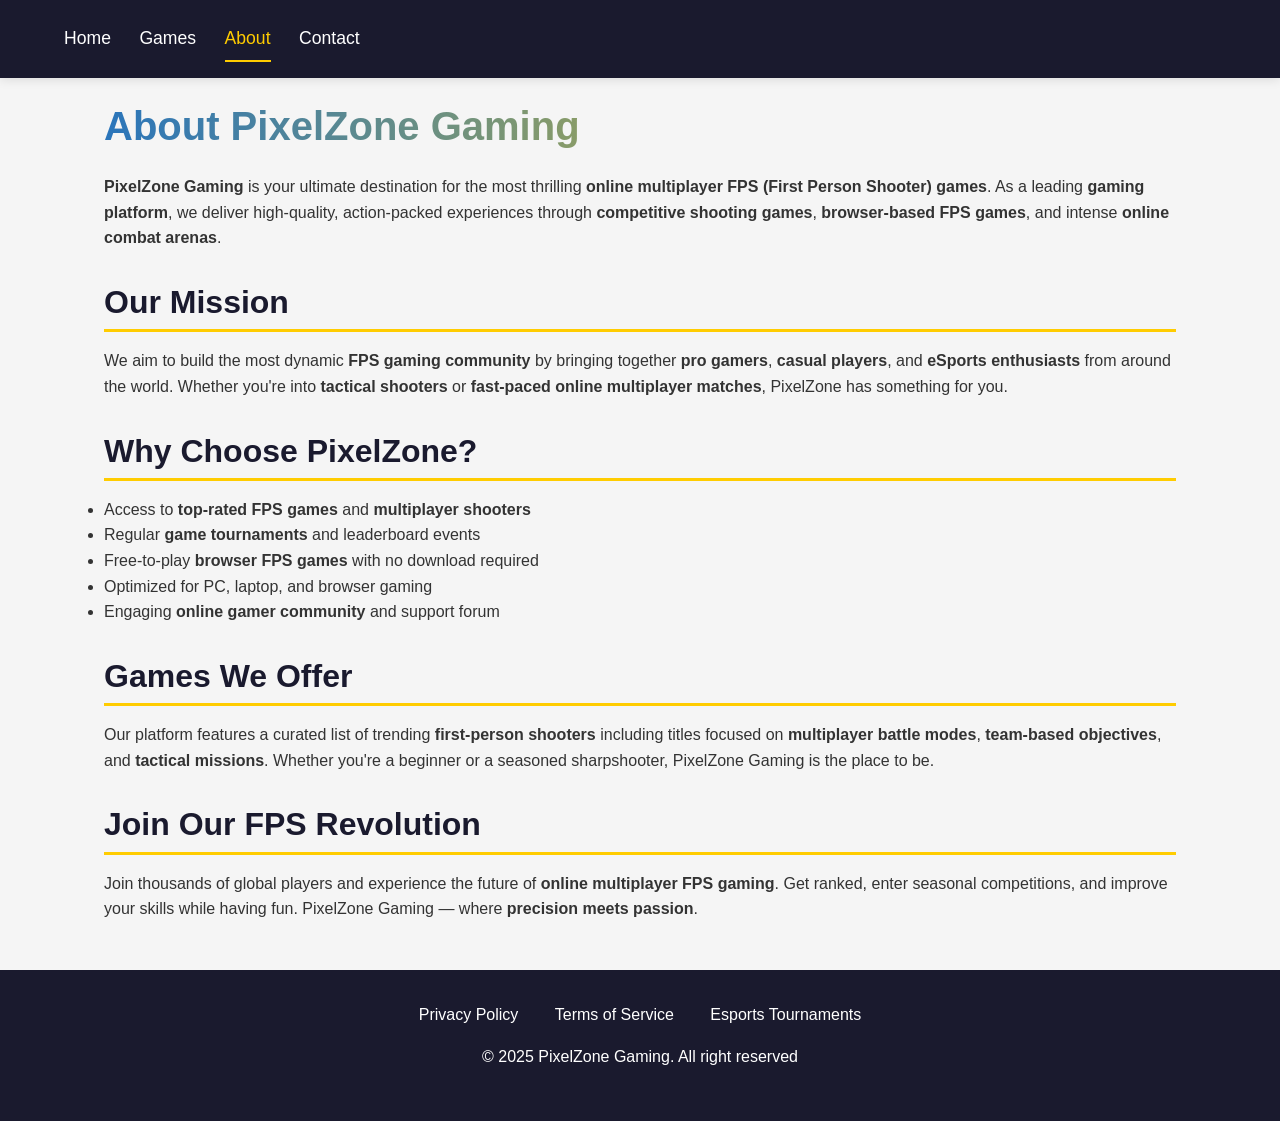
==== about.html @ bfd1d91c "Seo rank" ====
<!DOCTYPE html>
<html lang="en">
<head>
  <meta charset="UTF-8" />
  <meta name="viewport" content="width=device-width, initial-scale=1.0" />
  <title>About PixelZone Gaming | Best Multiplayer FPS Games Platform</title>
  <meta name="description" content="PixelZone Gaming offers the ultimate experience in top-rated online FPS games, multiplayer shooter titles, and esports competitions. Join our thriving gaming community today!" />
  <meta name="keywords" content="PixelZone Gaming, FPS games, multiplayer games, online shooter, best FPS platform, gaming community, esports, free FPS games, top online games, action games, competitive shooters, first person shooter, online gaming portal, PC games, browser-based FPS, game tournaments, play FPS online, multiplayer combat, tactical shooting games, pro gamer platform" />
  <link rel="stylesheet" href="style.css" />
</head>
<body>
  <header>
    <nav aria-label="Main Navigation">
      <a href="index.html" title="PixelZone Gaming Homepage">Home</a>
      <a href="games.html" title="Best FPS & Multiplayer Games">Games</a>
      <a href="#" title="About PixelZone Gaming" aria-current="page">About</a>
      <a href="contact.html" title="Contact PixelZone Support">Contact</a>
    </nav>
  </header>

  <main>
    <section>
      <h1>About PixelZone Gaming</h1>
      <p><strong>PixelZone Gaming</strong> is your ultimate destination for the most thrilling <strong>online multiplayer FPS (First Person Shooter) games</strong>. As a leading <strong>gaming platform</strong>, we deliver high-quality, action-packed experiences through <strong>competitive shooting games</strong>, <strong>browser-based FPS games</strong>, and intense <strong>online combat arenas</strong>.</p>

      <h2>Our Mission</h2>
      <p>We aim to build the most dynamic <strong>FPS gaming community</strong> by bringing together <strong>pro gamers</strong>, <strong>casual players</strong>, and <strong>eSports enthusiasts</strong> from around the world. Whether you're into <strong>tactical shooters</strong> or <strong>fast-paced online multiplayer matches</strong>, PixelZone has something for you.</p>

      <h2>Why Choose PixelZone?</h2>
      <ul>
        <li>Access to <strong>top-rated FPS games</strong> and <strong>multiplayer shooters</strong></li>
        <li>Regular <strong>game tournaments</strong> and leaderboard events</li>
        <li>Free-to-play <strong>browser FPS games</strong> with no download required</li>
        <li>Optimized for PC, laptop, and browser gaming</li>
        <li>Engaging <strong>online gamer community</strong> and support forum</li>
      </ul>

      <h2>Games We Offer</h2>
      <p>Our platform features a curated list of trending <strong>first-person shooters</strong> including titles focused on <strong>multiplayer battle modes</strong>, <strong>team-based objectives</strong>, and <strong>tactical missions</strong>. Whether you're a beginner or a seasoned sharpshooter, PixelZone Gaming is the place to be.</p>

      <h2>Join Our FPS Revolution</h2>
      <p>Join thousands of global players and experience the future of <strong>online multiplayer FPS gaming</strong>. Get ranked, enter seasonal competitions, and improve your skills while having fun. PixelZone Gaming — where <strong>precision meets passion</strong>.</p>
    </section>
  </main>

  <footer>
    <div class="footer-links">
      <a href="privacy.html">Privacy Policy</a>
      <a href="terms.html">Terms of Service</a>
      <a href="https://escharts.com/tournaments" target="_blank">Esports Tournaments</a>
    </div>
    <p>&copy; 2025 PixelZone Gaming. All right reserved</p>
  </footer>
</body>
</html>
---- style.css ----
/* ===== Base Styles ===== */
:root {
    --primary: #2a75bb;  /* Blue (gaming accent) */
    --secondary: #ffcc00; /* Gold (accent) */
    --dark: #1a1a2e;     /* Dark blue (background) */
    --light: #f8f9fa;    /* Off-white */
    --success: #4bb543;  /* Green (CTAs) */
    --text: #333333;     /* Main text */
    --text-light: #6c757d; /* Secondary text */
  }
  
  * {
    margin: 0;
    padding: 0;
    box-sizing: border-box;
  }
  
  body {
    font-family: 'Segoe UI', Roboto, 'Helvetica Neue', sans-serif;
    line-height: 1.6;
    color: var(--text);
    background-color: #f5f5f5;
    /* padding-bottom: 60px; */
  }
  
  /* ===== Typography ===== */
  h1, h2, h3, h4 {
    font-family: 'Barlow Condensed', sans-serif;
    font-weight: 700;
    line-height: 1.2;
    margin-bottom: 1rem;
    color: var(--dark);
  }
  
  h1 {
    font-size: 2.5rem;
    background: linear-gradient(90deg, var(--primary), var(--secondary));
    -webkit-background-clip: text;
    background-clip: text;
    color: transparent;
    margin: 1.5rem 0;
  }
  
  h2 {
    font-size: 2rem;
    border-bottom: 3px solid var(--secondary);
    padding-bottom: 0.5rem;
    margin-top: 2rem;
  }
  
  h3 {
    font-size: 1.75rem;
    color: var(--primary);
  }
  
  p {
    margin-bottom: 1.25rem;
  }
  
  /* ===== Navigation ===== */
  nav {
    background-color: var(--dark);
    padding: 1rem 5%;
    box-shadow: 0 2px 10px rgba(0,0,0,0.1);
    position: sticky;
    top: 0;
    z-index: 100;
  }
  
  nav a {
    color: white;
    text-decoration: none;
    margin-right: 1.5rem;
    font-weight: 500;
    font-size: 1.1rem;
    transition: color 0.3s;
    padding: 0.5rem 0;
    display: inline-block;
  }
  
  nav a:hover, 
  nav a[aria-current="page"] {
    color: var(--secondary);
    border-bottom: 2px solid var(--secondary);
  }
  
  /* ===== Main Content Layout ===== */
  main {
    max-width: 1200px;
    margin: 0 auto;
    padding: 0 5%;
  }
  
  .intro {
    background-color: white;
    padding: 2rem;
    border-radius: 8px;
    box-shadow: 0 2px 15px rgba(0,0,0,0.05);
    margin-bottom: 3rem;
  }
  
  .intro ul {
    columns: 2;
    column-gap: 2rem;
    margin: 1.5rem 0;
  }
  
  .intro li {
    margin-bottom: 0.75rem;
    list-style-position: inside;
  }
  
  /* ===== Game Categories Grid ===== */
  .category-grid {
    display: grid;
    grid-template-columns: repeat(auto-fit, minmax(300px, 1fr));
    gap: 2rem;
    margin: 2rem 0;
  }
  
  .category-grid article {
    background: white;
    border-radius: 8px;
    overflow: hidden;
    box-shadow: 0 3px 10px rgba(0,0,0,0.1);
    transition: transform 0.3s;
  }
  
  .category-grid article:hover {
    transform: translateY(-5px);
  }
  
  .category-grid img {
    width: 100%;
    height: auto;
    object-fit: cover;
    border-bottom: 3px solid var(--primary);
  }
  
  .category-grid h3 {
    padding: 1rem 1rem 0;
  }
  
  .category-grid p {
    padding: 0 1rem 1.5rem;
  }
  
  .category-grid a {
    color: var(--primary);
    font-weight: 600;
    text-decoration: none;
  }
  
  .category-grid a:hover {
    text-decoration: underline;
  }
  
  /* ===== Featured Games ===== */
  .featured-games {
    margin: 4rem 0;
  }
  
  .featured-games article {
    background: white;
    border-radius: 8px;
    overflow: hidden;
    box-shadow: 0 5px 15px rgba(0,0,0,0.1);
    margin-bottom: 3rem;
  }
  
  .featured-games img {
    width: 100%;
    max-height: 400px;
    object-fit: cover;
  }
  
  .game-details {
    padding: 1.5rem;
  }
  
  .game-details p:first-of-type {
    font-weight: 600;
    margin-bottom: 0.5rem;
  }
  
  .game-details ul {
    margin: 1rem 0 1.5rem 1.5rem;
  }
  
  .cta-button {
    display: inline-block;
    background-color: var(--success);
    color: white;
    padding: 0.75rem 1.5rem;
    border-radius: 4px;
    text-decoration: none;
    font-weight: 600;
    transition: background-color 0.3s;
  }
  
  .cta-button:hover {
    background-color: #3a9a33;
  }
  
  /* ===== SEO Content Section ===== */
  .seo-content {
    background-color: white;
    padding: 2rem;
    border-radius: 8px;
    margin: 3rem 0;
  }
  
  .seo-content ul, 
  .seo-content ol {
    margin: 1.5rem 0 1.5rem 2rem;
  }
  
  .seo-content li {
    margin-bottom: 0.75rem;
  }
  .btn-style {
    display: inline;
    background-color: #ff4757;
    color: #fff;
    padding: 4px 10px;
    border-radius: 6px;
    font-size: 15px;
    font-weight: 600;
    text-decoration: none;
    transition: background-color 0.3s ease;
    text-transform: capitalize;
  }
  
  .btn-style:hover {
    background-color: #e84118;
    text-decoration: underline;
  }
  
  .btn-style:focus {
    outline: 2px dashed #fff;
    outline-offset: 3px;
  }
  
  
  /* ===== Newsletter ===== */
  .newsletter {
    background: linear-gradient(135deg, var(--primary), #1a4b8c);
    color: white;
    padding: 2rem;
    border-radius: 8px;
    text-align: center;
    margin: 3rem 0;
  }
  
  .newsletter h3 {
    color: white;
    margin-bottom: 1rem;
  }
  
  .newsletter form {
    display: flex;
    max-width: 500px;
    margin: 1rem auto 0;
  }
  
  .newsletter input {
    flex: 1;
    padding: 0.75rem;
    border: none;
    border-radius: 4px 0 0 4px;
    font-size: 1rem;
  }
  
  .newsletter button {
    background-color: var(--secondary);
    color: var(--dark);
    border: none;
    padding: 0 1.5rem;
    font-weight: 600;
    border-radius: 0 4px 4px 0;
    cursor: pointer;
    transition: background-color 0.3s;
  }
  
  .newsletter button:hover {
    background-color: #e6b800;
  }
  .social-share {
    background-color: #f8f9fa;
    border-radius: 10px;
    padding: 1.5rem;
    margin: 2rem 0;
    display: flex;
    align-items: center;
    justify-content: center;
    flex-direction: column;
    box-shadow: 0 2px 5px rgba(0,0,0,0.1);
    font-family: 'Segoe UI', Roboto, sans-serif;
  }
  
  .social-share h3 {
    margin-top: 0;
    margin-bottom: 1rem;
    color: #333;
    font-size: 1.2rem;
    font-weight: 600;
  }
  
  .social-share a {
    display: inline-block;
    padding: 0.6rem 1.2rem;
    margin-right: 0.8rem;
    margin-bottom: 0.8rem;
    border-radius: 6px;
    text-decoration: none;
    font-weight: 500;
    transition: all 0.2s ease;
    color: white;
  }
  
  .social-share a:hover {
    transform: translateY(-2px);
    box-shadow: 0 4px 8px rgba(0,0,0,0.1);
  }
  
  .social-share a:last-child {
    margin-right: 0;
  }
  
  /* Individual platform colors */
  .social-share a[title*="Facebook"] {
    background-color: #1877f2;
  }
  
  .social-share a[title*="Twitter"] {
    background-color: #1da1f2;
  }
  
  .social-share a[title*="Reddit"] {
    background-color: #ff5700;
  }
  
  .social-share a[title*="Discord"] {
    background-color: #5865f2;
  }
 .sec001 {
    max-width: 600px;
    margin: 50px auto;
    padding: 30px;
    background-color: #f8f8f8;
    border-radius: 12px;
    box-shadow: 0 4px 20px rgba(0, 0, 0, 0.1);
    font-family: 'Segoe UI', Tahoma, Geneva, Verdana, sans-serif;
  }
  
  .sec001 h2 {
    text-align: center;
    color: #333;
    margin-bottom: 20px;
    font-size: 28px;
  }
  
  form {
    display: flex;
    flex-direction: column;
  }
  
  label {
    margin-top: 15px;
    font-weight: bold;
    color: #555;
  }
  
  input,
  textarea {
    padding: 12px;
    margin-top: 6px;
    border: 1px solid #ccc;
    border-radius: 8px;
    font-size: 16px;
    transition: border-color 0.3s ease;
  }
  
  input:focus,
  textarea:focus {
    border-color: #007bff;
    outline: none;
  }
  
  button[type="submit"] {
    margin-top: 25px;
    padding: 12px;
    font-size: 16px;
    background-color: #007bff;
    color: white;
    border: none;
    border-radius: 8px;
    cursor: pointer;
    transition: background-color 0.3s ease;
  }
  
  button[type="submit"]:hover {
    background-color: #0056b3;
  }
  
  /* Responsive */
  @media (max-width: 640px) {
    .sec001 {
      margin: 20px;
      padding: 20px;
    }
  
    .sec001 h2 {
      font-size: 22px;
    }
  
    input,
    textarea {
      font-size: 15px;
    }
  }
  

  /* ===== Footer ===== */
  footer {
    background-color: var(--dark);
    color: white;
    padding: 2rem 5%;
    text-align: center;
    margin-top: 3rem;
  }
  
  .footer-links {
    margin-bottom: 1rem;
  }
  
  .footer-links a {
    color: white;
    margin: 0 1rem;
    text-decoration: none;
  }
  
  .footer-links a:hover {
    color: var(--secondary);
  }
  
  /* ===== Responsive Design ===== */
  @media (max-width: 768px) {
    h1 {
      font-size: 2rem;
    }
    
    h2 {
      font-size: 1.75rem;
    }
    
    .intro ul {
      columns: 1;
    }
    
    .category-grid {
      grid-template-columns: 1fr;
    }
    
    .newsletter form {
      flex-direction: column;
    }
    
    .newsletter input,
    .newsletter button {
      width: 100%;
      border-radius: 4px;
    margin: 0.25rem 0;
    }
  }
  
  @media (max-width: 480px) {
    nav {
      text-align: center;
    }
    
    nav a {
      display: block;
      margin: 0.5rem 0;
    }
    
    .game-details ul {
      margin-left: 1rem;
    }
  }
  
  /* ===== Performance Optimizations ===== */
  img[loading="lazy"] {
    opacity: 0;
    transition: opacity 0.3s;
  }
  
  img[loading="lazy"].loaded {
    opacity: 1;
  }
  
  /* ===== Accessibility ===== */
  .sr-only {
    position: absolute;
    width: 1px;
    height: 1px;
    padding: 0;
    margin: -1px;
    overflow: hidden;
    clip: rect(0, 0, 0, 0);
    white-space: nowrap;
    border-width: 0;
  }
  
  :focus {
    outline: 3px solid var(--secondary);
    outline-offset: 3px;
  }
    /* Responsive adjustments */
    @media (max-width: 600px) {
      .social-share a {
        display: block;
        margin-right: 0;
        width: 100%;
        text-align: center;
      }
      
      .social-share a:not(:last-child) {
        margin-bottom: 0.8rem;
      }
    }
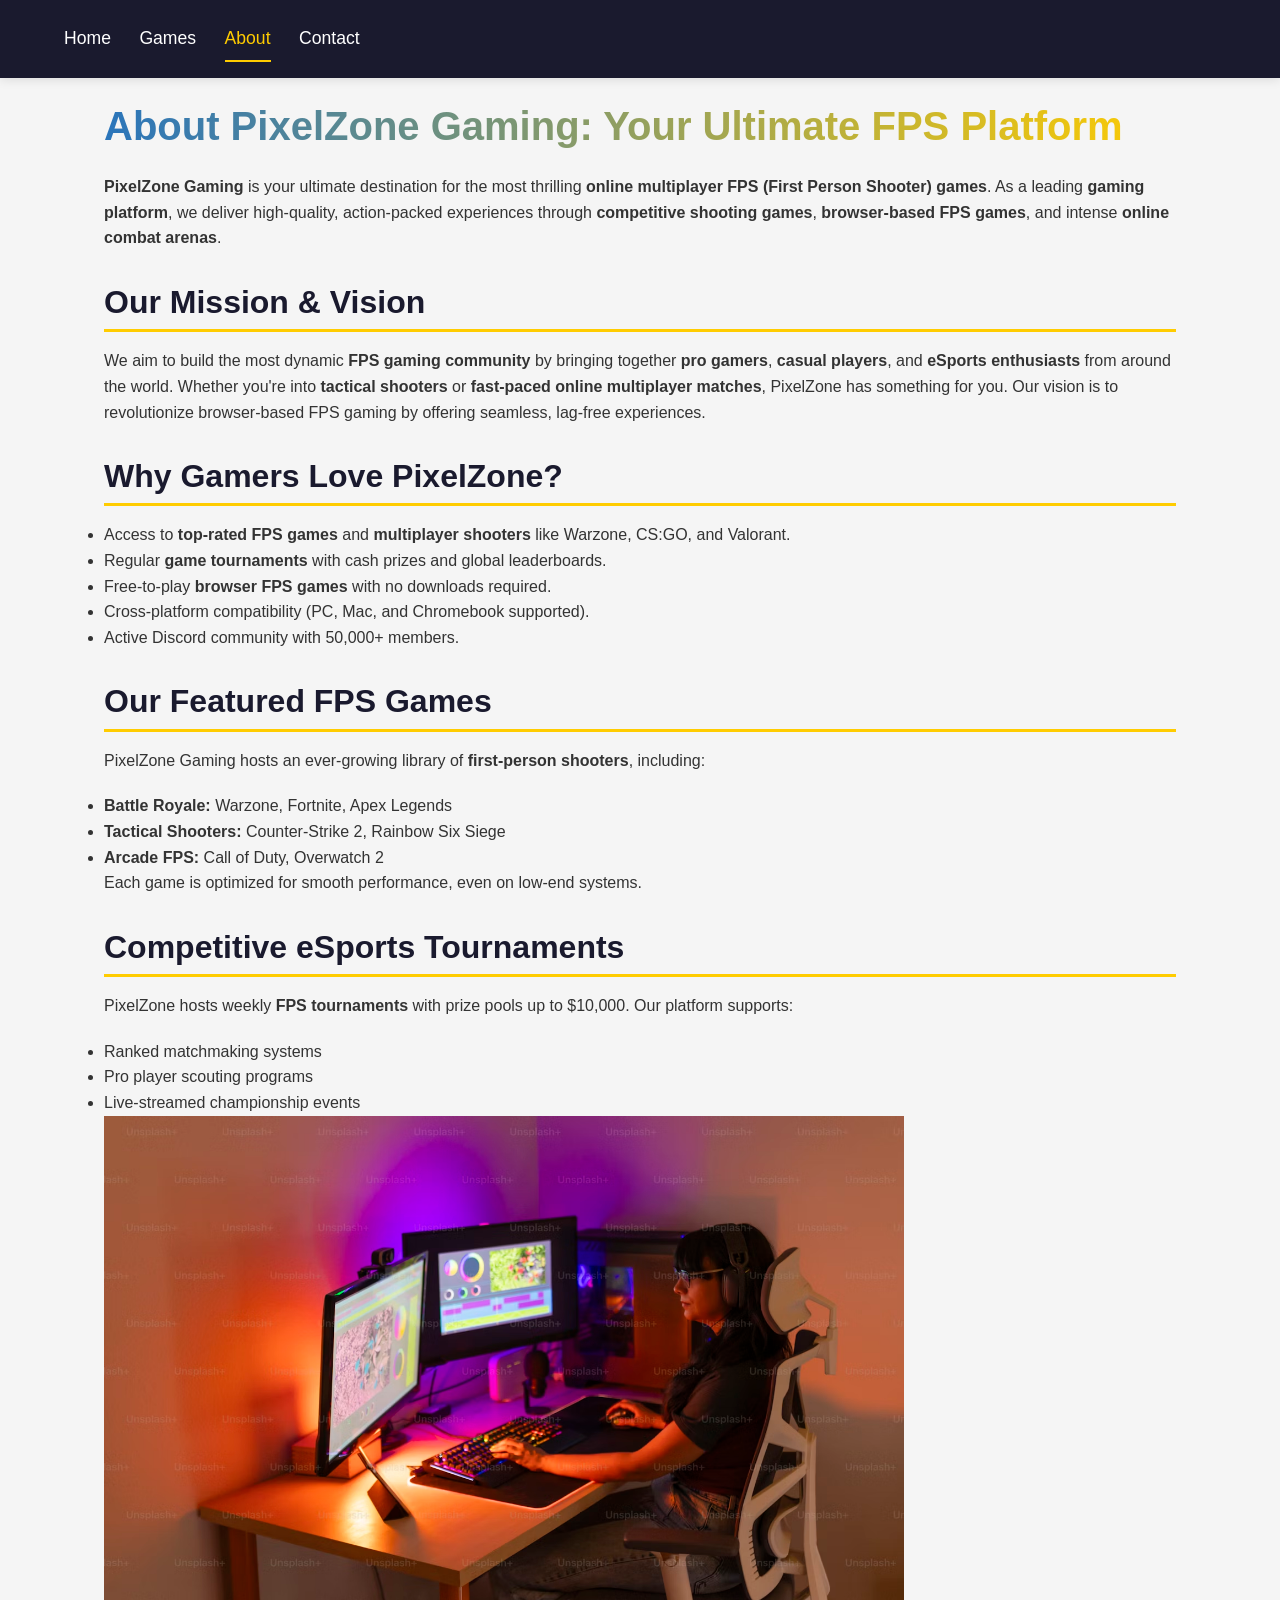
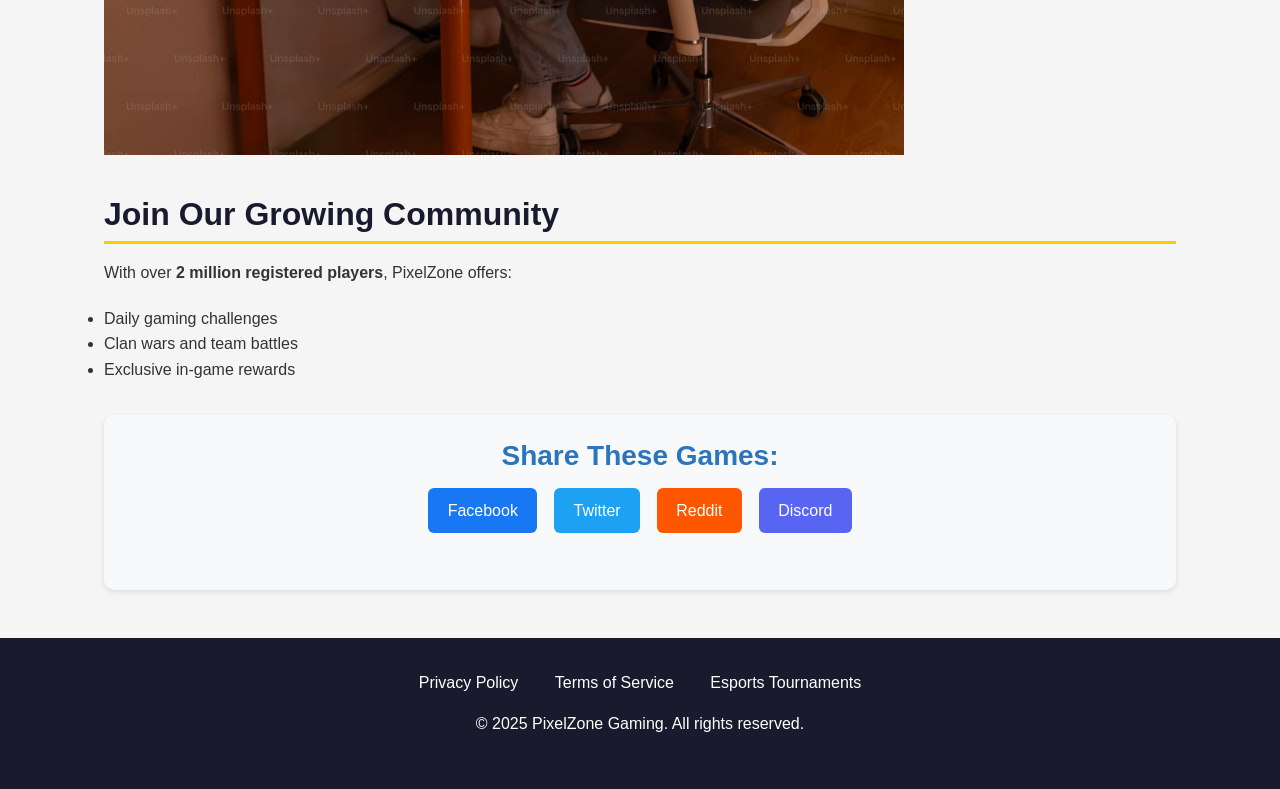
==== commit 8bf6ff05: "commit" ====
--- a/about.html
+++ b/about.html
@@ -4,8 +4,30 @@
   <meta charset="UTF-8" />
   <meta name="viewport" content="width=device-width, initial-scale=1.0" />
   <title>About PixelZone Gaming | Best Multiplayer FPS Games Platform</title>
-  <meta name="description" content="PixelZone Gaming offers the ultimate experience in top-rated online FPS games, multiplayer shooter titles, and esports competitions. Join our thriving gaming community today!" />
-  <meta name="keywords" content="PixelZone Gaming, FPS games, multiplayer games, online shooter, best FPS platform, gaming community, esports, free FPS games, top online games, action games, competitive shooters, first person shooter, online gaming portal, PC games, browser-based FPS, game tournaments, play FPS online, multiplayer combat, tactical shooting games, pro gamer platform" />
+  <meta name="description" content="Discover the mission behind PixelZone Gaming, the premier platform for multiplayer FPS games, esports tournaments, and browser-based shooters." />
+  <meta name="keywords" content="About PixelZone Gaming, FPS games, multiplayer shooters, online gaming, esports, browser FPS" />
+  
+  <!-- Canonical Link Fixed -->
+  <link rel="canonical" href="https://ayesha141-hub.github.io/seo-checking/index.html" />
+
+  <!-- Favicon & Apple Touch Icon -->
+  <link rel="icon" href="favicon.ico" />
+  <link rel="apple-touch-icon" href="apple-touch-icon.png" />
+
+  <!-- Open Graph Meta Tags -->
+  <meta property="og:title" content="About PixelZone Gaming | Multiplayer FPS Excellence" />
+  <meta property="og:description" content="Join the elite FPS gaming community at PixelZone — where precision meets passion. Learn more about who we are." />
+  <meta property="og:image" content="https://www.pixelzonegaming.com/assets/og-image.jpg" />
+  <meta property="og:url" content="https://www.pixelzonegaming.com/about.html" />
+  <meta property="og:type" content="website" />
+
+  <!-- Twitter Card Meta Tags -->
+  <meta name="twitter:card" content="summary_large_image" />
+  <meta name="twitter:title" content="About PixelZone Gaming | Multiplayer FPS Excellence" />
+  <meta name="twitter:description" content="Join the elite FPS gaming community at PixelZone — where precision meets passion." />
+  <meta name="twitter:image" content="https://www.pixelzonegaming.com/assets/twitter-image.jpg" />
+
+  <!-- External Stylesheet -->
   <link rel="stylesheet" href="style.css" />
 </head>
 <body>
@@ -13,43 +35,74 @@
     <nav aria-label="Main Navigation">
       <a href="index.html" title="PixelZone Gaming Homepage">Home</a>
       <a href="games.html" title="Best FPS & Multiplayer Games">Games</a>
-      <a href="#" title="About PixelZone Gaming" aria-current="page">About</a>
+      <a href="about.html" title="About PixelZone Gaming" aria-current="page">About</a>
       <a href="contact.html" title="Contact PixelZone Support">Contact</a>
     </nav>
   </header>
 
   <main>
     <section>
-      <h1>About PixelZone Gaming</h1>
+      <h1>About PixelZone Gaming: Your Ultimate FPS Platform</h1>
       <p><strong>PixelZone Gaming</strong> is your ultimate destination for the most thrilling <strong>online multiplayer FPS (First Person Shooter) games</strong>. As a leading <strong>gaming platform</strong>, we deliver high-quality, action-packed experiences through <strong>competitive shooting games</strong>, <strong>browser-based FPS games</strong>, and intense <strong>online combat arenas</strong>.</p>
 
-      <h2>Our Mission</h2>
-      <p>We aim to build the most dynamic <strong>FPS gaming community</strong> by bringing together <strong>pro gamers</strong>, <strong>casual players</strong>, and <strong>eSports enthusiasts</strong> from around the world. Whether you're into <strong>tactical shooters</strong> or <strong>fast-paced online multiplayer matches</strong>, PixelZone has something for you.</p>
+      <h2>Our Mission & Vision</h2>
+      <p>We aim to build the most dynamic <strong>FPS gaming community</strong> by bringing together <strong>pro gamers</strong>, <strong>casual players</strong>, and <strong>eSports enthusiasts</strong> from around the world. Whether you're into <strong>tactical shooters</strong> or <strong>fast-paced online multiplayer matches</strong>, PixelZone has something for you. Our vision is to revolutionize browser-based FPS gaming by offering seamless, lag-free experiences.</p>
 
-      <h2>Why Choose PixelZone?</h2>
+      <h2>Why Gamers Love PixelZone?</h2>
       <ul>
-        <li>Access to <strong>top-rated FPS games</strong> and <strong>multiplayer shooters</strong></li>
-        <li>Regular <strong>game tournaments</strong> and leaderboard events</li>
-        <li>Free-to-play <strong>browser FPS games</strong> with no download required</li>
-        <li>Optimized for PC, laptop, and browser gaming</li>
-        <li>Engaging <strong>online gamer community</strong> and support forum</li>
+        <li>Access to <strong>top-rated FPS games</strong> and <strong>multiplayer shooters</strong> like Warzone, CS:GO, and Valorant.</li>
+        <li>Regular <strong>game tournaments</strong> with cash prizes and global leaderboards.</li>
+        <li>Free-to-play <strong>browser FPS games</strong> with no downloads required.</li>
+        <li>Cross-platform compatibility (PC, Mac, and Chromebook supported).</li>
+        <li>Active Discord community with 50,000+ members.</li>
       </ul>
 
-      <h2>Games We Offer</h2>
-      <p>Our platform features a curated list of trending <strong>first-person shooters</strong> including titles focused on <strong>multiplayer battle modes</strong>, <strong>team-based objectives</strong>, and <strong>tactical missions</strong>. Whether you're a beginner or a seasoned sharpshooter, PixelZone Gaming is the place to be.</p>
+      <h2>Our Featured FPS Games</h2>
+      <p>PixelZone Gaming hosts an ever-growing library of <strong>first-person shooters</strong>, including:</p>
+      <ul>
+        <li><strong>Battle Royale:</strong> Warzone, Fortnite, Apex Legends</li>
+        <li><strong>Tactical Shooters:</strong> Counter-Strike 2, Rainbow Six Siege</li>
+        <li><strong>Arcade FPS:</strong> Call of Duty, Overwatch 2</li>
+      </ul>
+      <p>Each game is optimized for smooth performance, even on low-end systems.</p>
 
-      <h2>Join Our FPS Revolution</h2>
-      <p>Join thousands of global players and experience the future of <strong>online multiplayer FPS gaming</strong>. Get ranked, enter seasonal competitions, and improve your skills while having fun. PixelZone Gaming — where <strong>precision meets passion</strong>.</p>
+      <h2>Competitive eSports Tournaments</h2>
+      <p>PixelZone hosts weekly <strong>FPS tournaments</strong> with prize pools up to $10,000. Our platform supports:</p>
+      <ul>
+        <li>Ranked matchmaking systems</li>
+        <li>Pro player scouting programs</li>
+        <li>Live-streamed championship events</li>
+      </ul>
+      <img src="Images/Multiplayer gaming battle.avif" alt="PixelZone Gaming FPS Tournament Highlights" width="800" />
+
+      <h2>Join Our Growing Community</h2>
+      <p>With over <strong>2 million registered players</strong>, PixelZone offers:</p>
+      <ul>
+        <li>Daily gaming challenges</li>
+        <li>Clan wars and team battles</li>
+        <li>Exclusive in-game rewards</li>
+      </ul>
+
+      <!-- Social Sharing Widgets Added -->
+      <aside class="social-share" aria-label="Share on Social Media">
+        <h3>Share These Games:</h3>
+        <p>
+          <a href="https://www.facebook.com/sharer/sharer.php?u=https://ayesha141-hub.github.io/seo-checking/" target="_blank" title="Share on Facebook">Facebook</a> 
+          <a href="https://twitter.com/intent/tweet?url=https://ayesha141-hub.github.io/seo-checking/&text=Check%20out%20these%20FPS%20games!" target="_blank" title="Share on Twitter (X)">Twitter</a> 
+          <a href="https://reddit.com/submit?url=https://ayesha141-hub.github.io/seo-checking/" target="_blank" title="Share on Reddit Gaming">Reddit</a> 
+          <a href="https://discord.com/" target="_blank" title="Share on Discord">Discord</a>
+        </p>
+      </aside>
     </section>
   </main>
 
   <footer>
     <div class="footer-links">
-      <a href="privacy.html">Privacy Policy</a>
-      <a href="terms.html">Terms of Service</a>
-      <a href="https://escharts.com/tournaments" target="_blank">Esports Tournaments</a>
+      <a href="privacy.html" title="Read our Privacy Policy">Privacy Policy</a>
+      <a href="terms.html" title="Review our Terms of Service">Terms of Service</a>
+      <a href="https://escharts.com/tournaments" title="Explore Esports Tournaments" target="_blank" rel="noopener noreferrer">Esports Tournaments</a>
     </div>
-    <p>&copy; 2025 PixelZone Gaming. All right reserved</p>
+    <p>&copy; 2025 PixelZone Gaming. All rights reserved.</p>
   </footer>
 </body>
-</html>
+</html>
--- a/style.css
+++ b/style.css
@@ -298,13 +298,6 @@
     font-family: 'Segoe UI', Roboto, sans-serif;
   }
   
-  .social-share h3 {
-    margin-top: 0;
-    margin-bottom: 1rem;
-    color: #333;
-    font-size: 1.2rem;
-    font-weight: 600;
-  }
   
   .social-share a {
     display: inline-block;
@@ -343,83 +336,107 @@
   .social-share a[title*="Discord"] {
     background-color: #5865f2;
   }
- .sec001 {
-    max-width: 600px;
-    margin: 50px auto;
-    padding: 30px;
-    background-color: #f8f8f8;
-    border-radius: 12px;
-    box-shadow: 0 4px 20px rgba(0, 0, 0, 0.1);
-    font-family: 'Segoe UI', Tahoma, Geneva, Verdana, sans-serif;
-  }
-  
+  /* General styling for the contact form section */
+.sec001 {
+  background-color: #f4f4f9;
+  padding: 40px 20px;
+  border-radius: 8px;
+  box-shadow: 0 4px 12px rgba(0, 0, 0, 0.1);
+  max-width: 600px;
+  margin: 0 auto;
+  font-family: 'Arial', sans-serif;
+}
+
+/* Heading styling */
+.sec001 h2 {
+  font-size: 2rem;
+  font-weight: bold;
+  color: #333;
+  margin-bottom: 20px;
+  text-align: center;
+}
+
+/* Styling for the form groups */
+.form-group {
+  margin-bottom: 20px;
+}
+
+/* Labels styling */
+.form-group label {
+  font-size: 1rem;
+  font-weight: 600;
+  color: #333;
+  display: block;
+  margin-bottom: 8px;
+}
+
+/* Input and select field styling */
+.form-group input,
+.form-group select,
+.form-group textarea {
+  width: 100%;
+  padding: 12px;
+  font-size: 1rem;
+  border: 1px solid #ccc;
+  border-radius: 6px;
+  box-sizing: border-box;
+  outline: none;
+}
+
+/* Focus effect on input and textarea fields */
+.form-group input:focus,
+.form-group select:focus,
+.form-group textarea:focus {
+  border-color: #007bff;
+  box-shadow: 0 0 5px rgba(0, 123, 255, 0.3);
+}
+
+/* Button styling */
+.submit-btn {
+  background-color: #007bff;
+  color: white;
+  padding: 12px 20px;
+  border: none;
+  border-radius: 6px;
+  font-size: 1.1rem;
+  cursor: pointer;
+  width: 100%;
+  transition: background-color 0.3s ease;
+}
+
+/* Button hover effect */
+.submit-btn:hover {
+  background-color: #0056b3;
+}
+
+/* Error message styling */
+.form-group input:invalid,
+.form-group select:invalid,
+.form-group textarea:invalid {
+  /* border-color: #d4e209; */
+  border-color: orange;
+}
+
+/* Responsive design */
+@media (max-width: 600px) {
+  .sec001 {
+    padding: 20px;
+  }
+
   .sec001 h2 {
-    text-align: center;
-    color: #333;
-    margin-bottom: 20px;
-    font-size: 28px;
-  }
-  
-  form {
-    display: flex;
-    flex-direction: column;
-  }
-  
-  label {
-    margin-top: 15px;
-    font-weight: bold;
-    color: #555;
-  }
-  
-  input,
-  textarea {
-    padding: 12px;
-    margin-top: 6px;
-    border: 1px solid #ccc;
-    border-radius: 8px;
-    font-size: 16px;
-    transition: border-color 0.3s ease;
-  }
-  
-  input:focus,
-  textarea:focus {
-    border-color: #007bff;
-    outline: none;
-  }
-  
-  button[type="submit"] {
-    margin-top: 25px;
-    padding: 12px;
-    font-size: 16px;
-    background-color: #007bff;
-    color: white;
-    border: none;
-    border-radius: 8px;
-    cursor: pointer;
-    transition: background-color 0.3s ease;
-  }
-  
-  button[type="submit"]:hover {
-    background-color: #0056b3;
-  }
-  
-  /* Responsive */
-  @media (max-width: 640px) {
-    .sec001 {
-      margin: 20px;
-      padding: 20px;
-    }
-  
-    .sec001 h2 {
-      font-size: 22px;
-    }
-  
-    input,
-    textarea {
-      font-size: 15px;
-    }
-  }
-  
+    font-size: 1.5rem;
+  }
+
+  .form-group input,
+  .form-group select,
+  .form-group textarea {
+    padding: 10px;
+  }
+
+  .submit-btn {
+    padding: 10px 15px;
+  }
+}
 
   /* ===== Footer ===== */
   footer {
